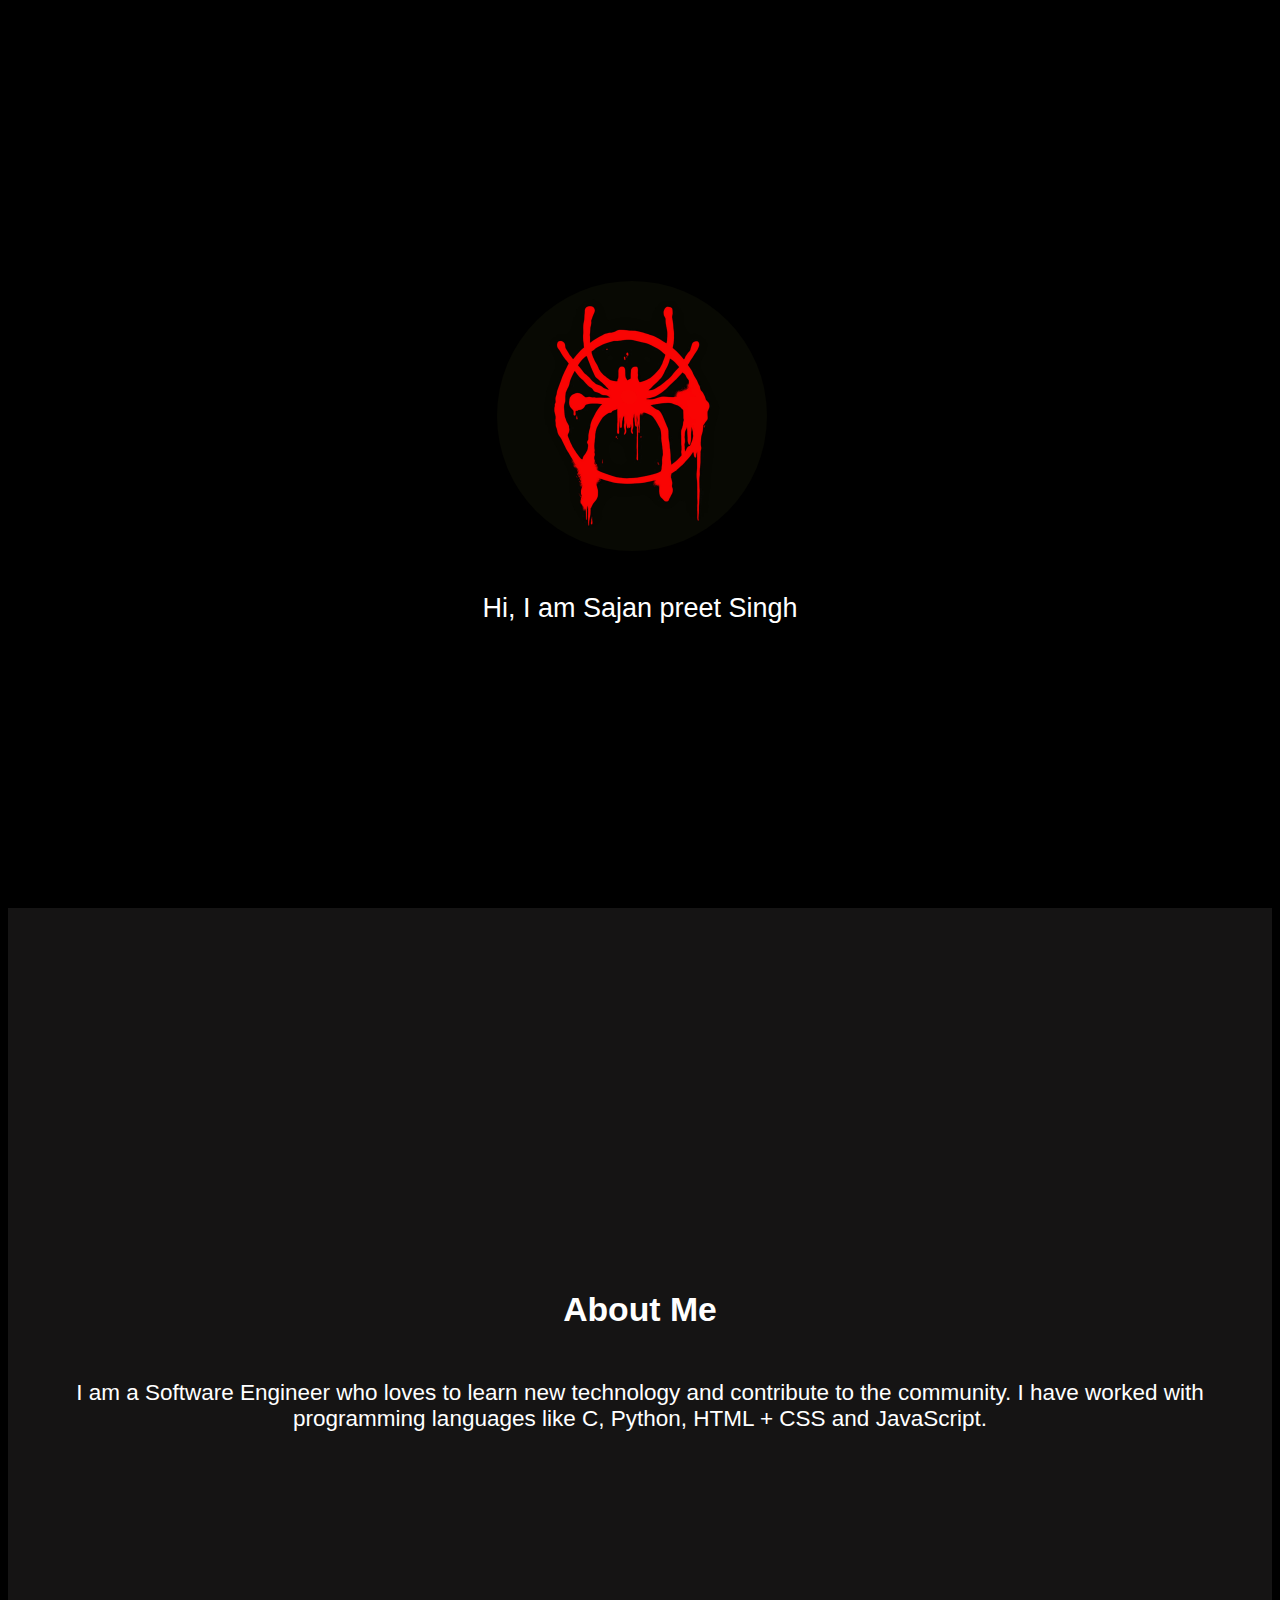
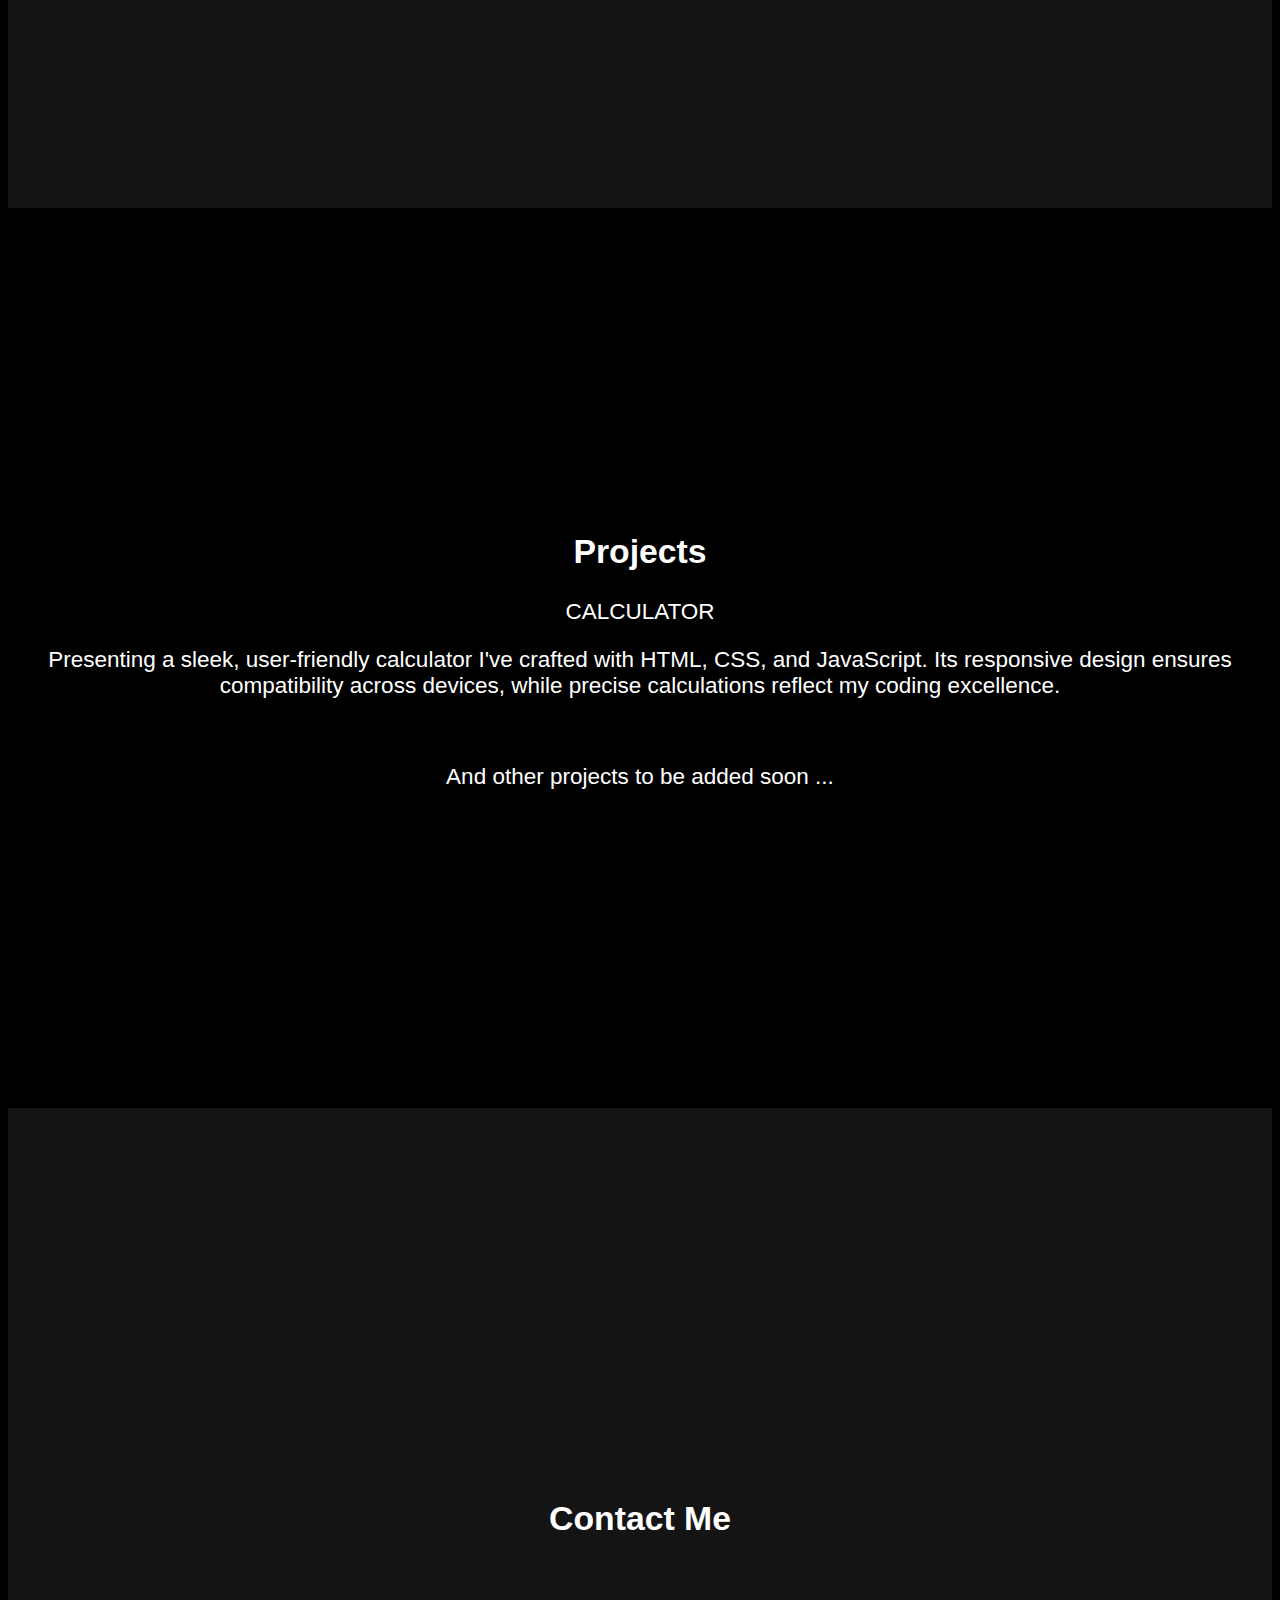
==== Profile/index.html @ 3a6ba6d3 "Profile" ====
<!DOCTYPE html>
<html lang="en">

<head>
    <meta charset="UTF-8">
    <meta name="viewport" content="width=device-width, initial-scale=1.0">
    <link rel="stylesheet" href="style.css">
    <link rel="stylesheet" href="https://cdnjs.cloudflare.com/ajax/libs/font-awesome/6.4.2/css/all.min.css"
        integrity="sha512-z3gLpd7yknf1YoNbCzqRKc4qyor8gaKU1qmn+CShxbuBusANI9QpRohGBreCFkKxLhei6S9CQXFEbbKuqLg0DA=="
        crossorigin="anonymous" referrerpolicy="no-referrer" />
    <title>Luzer</title>
</head>

<body>

    <section>
        <img src="logo.jpg" id="logo" alt="Profile Picture">
        <p id="p1">Hi, I am Sajan preet Singh</p>
    </section>
    <section id="section-2">
        <h2>About Me</h2>
        <p id="p2">
            I am a Software Engineer who loves to learn new technology and contribute to the community.
            I have worked with programming languages like C, Python, HTML + CSS and JavaScript.
        </p>
    </section>
    <section>
        <div>
            <div class="projectsdiv">
                <h2>Projects</h2>
                <div>
                    <div id="pro-1">
                        <p class="midfont">CALCULATOR</p>
                        <p class="smallfont">
                            Presenting a sleek, user-friendly calculator I've crafted with HTML, CSS, and JavaScript.
                            Its responsive design ensures compatibility across devices, while precise calculations
                            reflect
                            my coding excellence.</p>
                        <div class="socialicons">
                            <a href="https://github.com/" target="_blank">
                                <i class="fa-brands fa-github"></i>
                            </a>
                        </div>

                    </div>
                </div>

                <p class="midfont">And other projects to be added soon ...</p>
            </div>
        </div>
    </section>
    <section id="section-4">
        <h2>Contact Me</h2>
        <div class="socials">
            <div class="socialicons" id="s1"><a href="https://www.instagram.com/" target="_blank"><i
                        class="fa-brands fa-instagram"></i></a></div>
            <div class="socialicons" id="s2"><a href="https://www.linkedin.com/" target="_blank"><i
                        class="fa-brands fa-linkedin"></i></a></div>
            <div class="socialicons" id="s3"><a href="https://github.com/" target="_blank"><i
                        class="fa-brands fa-github"></i></a></div>
            <div class="socialicons" id="s4"><a href="https://www.hackerrank.com/" target="_blank"><i
                        class="fa-brands fa-hackerrank"></i></a></div>
        </div>
    </section>
</body>

</html>
---- Profile/style.css ----
html {
    font-family: sans-serif;
    font-size: 2.5vh;
}

body {
    background-color: black;
}


section {
    display: grid;
    place-content: center;
    align-content: center;
    color: white;
    min-height: 100vh;
    width: 100%;
    text-align: center;
}

a{
    color: white;
}

#section-2{
    background-color: rgb(21, 20, 20);
}
#section-4{
    background-color: rgb(21, 20, 20);
}

#logo {
    width: 30vh;
    height: 30vh;
    border-radius: 50%;
    object-fit: cover;
    margin: 15px;

}

#p1 {
    font-size: 3vh;
}

#p2 {
    margin-left: 20px;
    margin-right: 20px;
}

.socials{
    display: grid;
    height:auto;
    width:80%;
    padding-top:30px;
    padding-bottom: 30px;
    
    place-items: center;
}
#s1{
    grid-column: 1;
    grid-row: 1;
}
#s2{
    grid-column: 2;
    grid-row: 1;
}
#s3{
    grid-column: 3;
    grid-row: 1;
}
#s4{
    grid-column: 4;
    grid-row: 1;
}
.socialicons{
    padding-left:10px;
    padding-top: 20px;
    font-size: 6vh;

}
#pro-1{
    margin-top: 25px;
}

.socialicons a:hover{
    color:red;
}
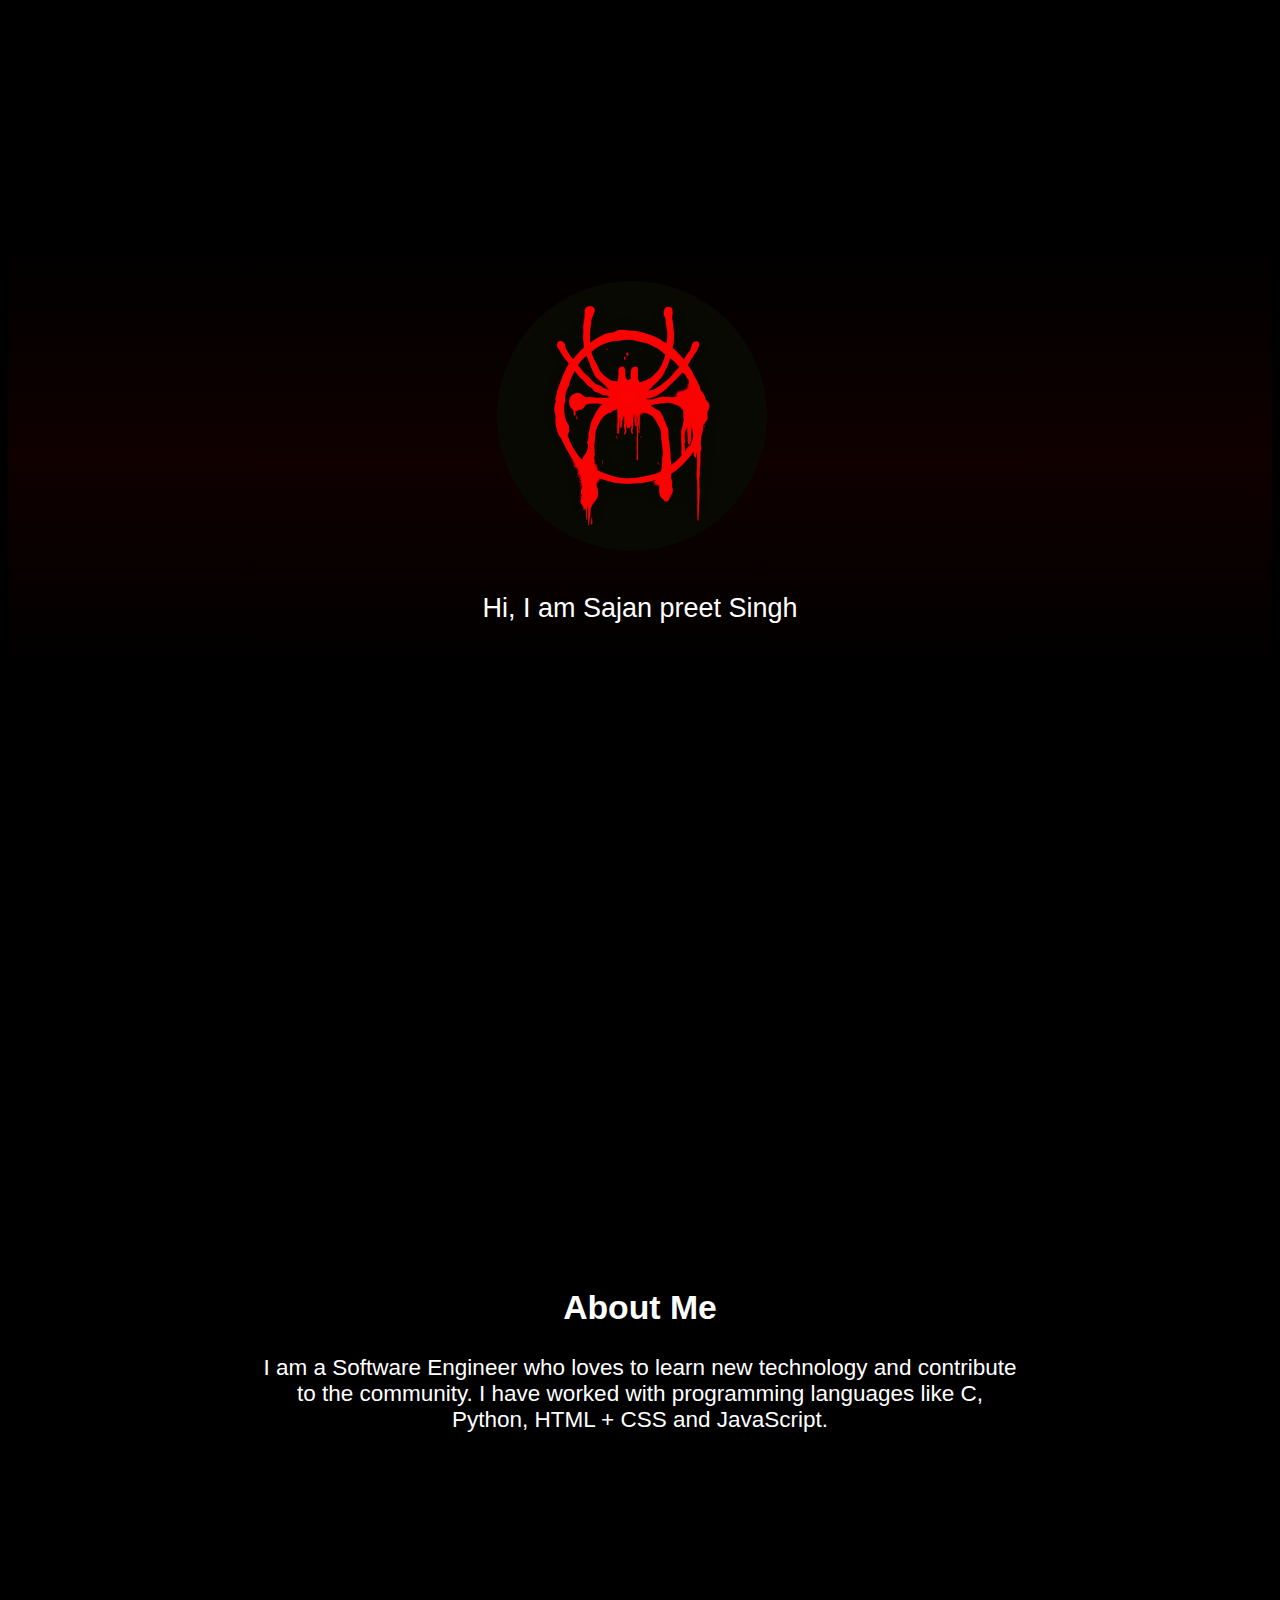
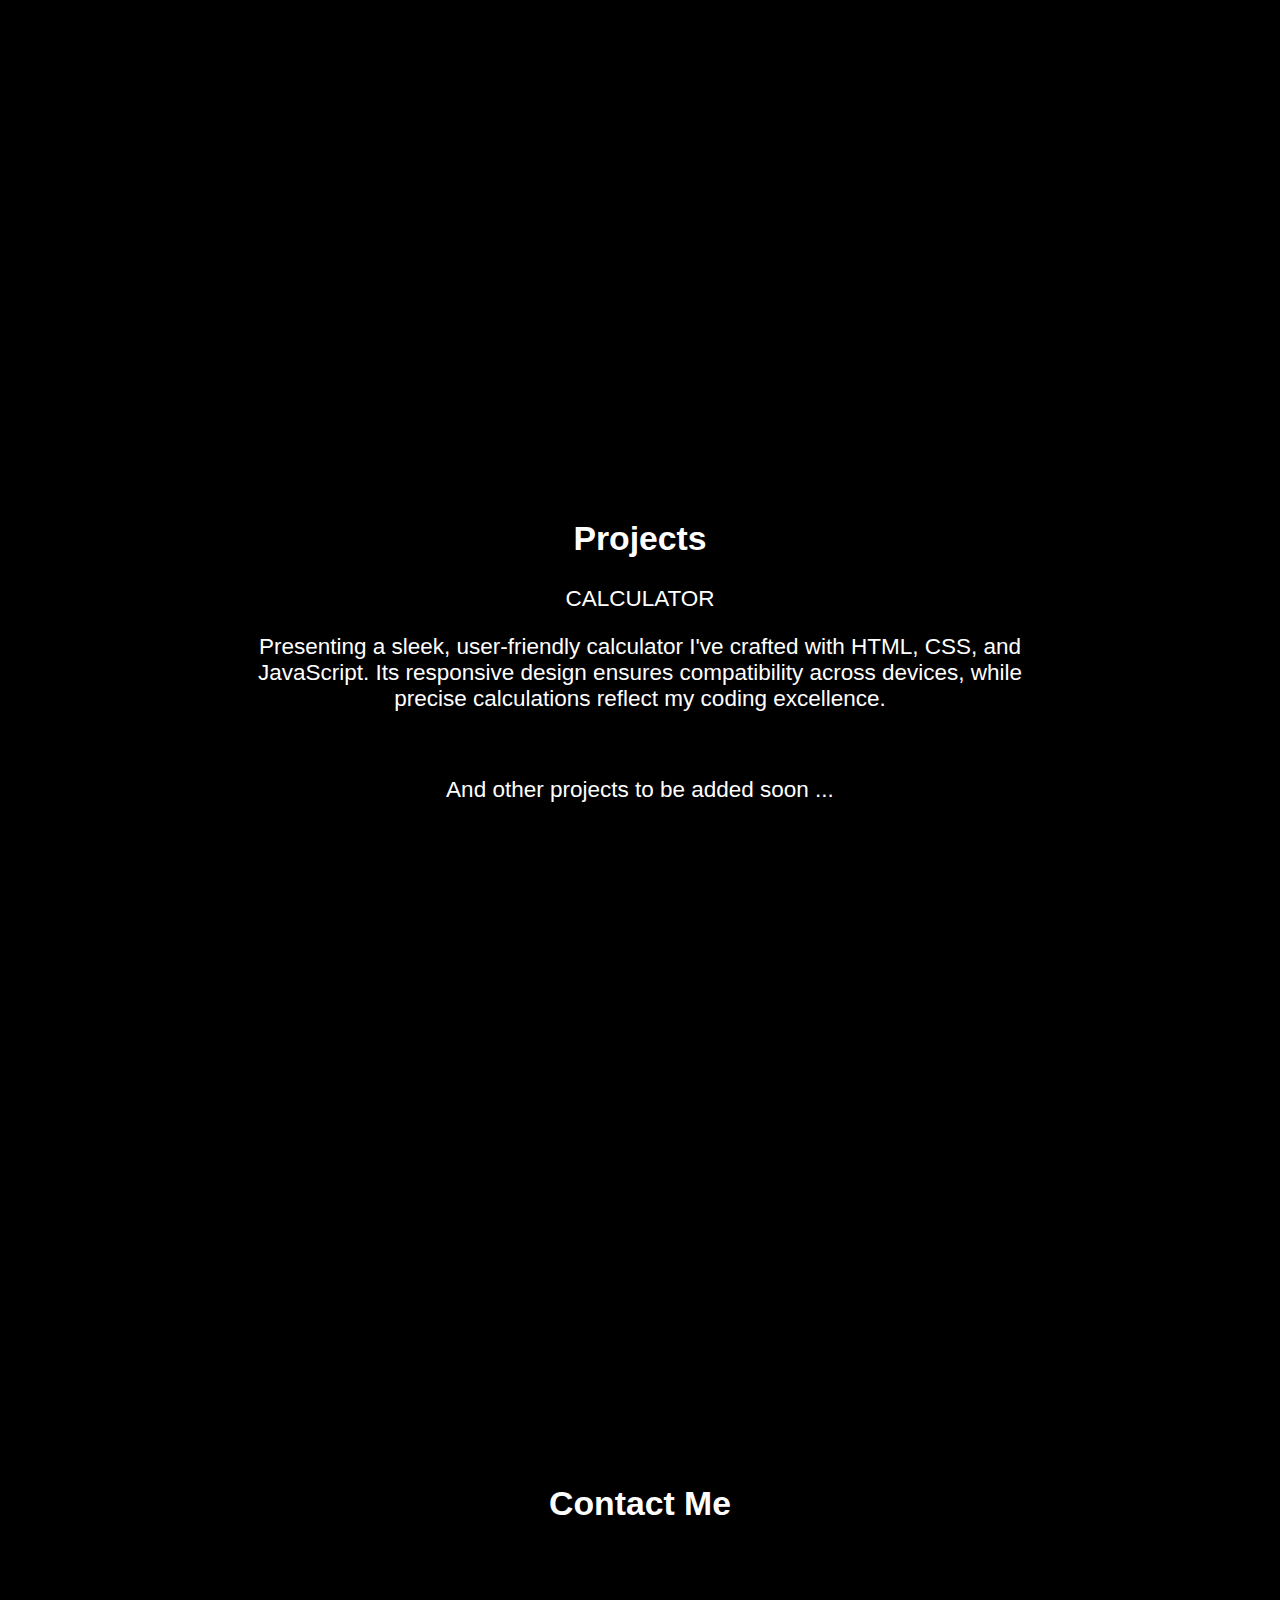
==== commit 9dfaf58b: "profile update" ====
--- a/Profile/index.html
+++ b/Profile/index.html
@@ -12,23 +12,31 @@
 </head>
 
 <body>
-
-    <section>
+    <nav id="navbar">
+        <ul>
+            <li><a href="#alpha"><i class="fa-solid fa-house"></i></a></li>
+            <li><a href="#section-2"><i class="fa-solid fa-user"></i></a></li>
+            <li><a href="#section-3"><i class="fa-solid fa-briefcase"></i></a></li>
+            <li><a href="#section-4"><i class="fa-regular fa-address-card"></i></a></li>
+        </ul>
+    </nav>
+    <section id="alpha">
         <img src="logo.jpg" id="logo" alt="Profile Picture">
         <p id="p1">Hi, I am Sajan preet Singh</p>
     </section>
     <section id="section-2">
+        <div >
         <h2>About Me</h2>
         <p id="p2">
             I am a Software Engineer who loves to learn new technology and contribute to the community.
             I have worked with programming languages like C, Python, HTML + CSS and JavaScript.
         </p>
+        </div>
     </section>
-    <section>
+    <section id="section-3">
         <div>
             <div class="projectsdiv">
                 <h2>Projects</h2>
-                <div>
                     <div id="pro-1">
                         <p class="midfont">CALCULATOR</p>
                         <p class="smallfont">
@@ -37,15 +45,12 @@
                             reflect
                             my coding excellence.</p>
                         <div class="socialicons">
-                            <a href="https://github.com/" target="_blank">
+                            <a href="https://github.com" target="_blank">
                                 <i class="fa-brands fa-github"></i>
                             </a>
                         </div>
-
+                        <p class="midfont">And other projects to be added soon ...</p>
                     </div>
-                </div>
-
-                <p class="midfont">And other projects to be added soon ...</p>
             </div>
         </div>
     </section>
@@ -56,7 +61,7 @@
                         class="fa-brands fa-instagram"></i></a></div>
             <div class="socialicons" id="s2"><a href="https://www.linkedin.com/" target="_blank"><i
                         class="fa-brands fa-linkedin"></i></a></div>
-            <div class="socialicons" id="s3"><a href="https://github.com/" target="_blank"><i
+            <div class="socialicons" id="s3"><a href="https://github.com/lu-z-er" target="_blank"><i
                         class="fa-brands fa-github"></i></a></div>
             <div class="socialicons" id="s4"><a href="https://www.hackerrank.com/" target="_blank"><i
                         class="fa-brands fa-hackerrank"></i></a></div>
--- a/Profile/style.css
+++ b/Profile/style.css
@@ -16,19 +16,40 @@
     min-height: 100vh;
     width: 100%;
     text-align: center;
+    border-radius: 5px;
 }
 
 a{
     color: white;
 }
-
+#navbar{
+    position: fixed;
+    color: aliceblue;
+    top: 92vh;
+    left: 0%;
+}
+#navbar ul{
+    display: flex;
+    list-style: none;
+    padding-left: 30%;
+    
+}
+#navbar li{
+    margin-right: 40%;
+    font-size: 1.1rem;
+}
+#navbar a:hover{
+    color: red;
+}
 #section-2{
-    background-color: rgb(21, 20, 20);
+    background: black
 }
-#section-4{
-    background-color: rgb(21, 20, 20);
+#section-3{
+    background: black
 }
-
+#alpha{
+    background: linear-gradient( to top,black,black, rgba(116, 1, 1, 0.137),black,black);
+}
 #logo {
     width: 30vh;
     height: 30vh;
@@ -37,7 +58,12 @@
     margin: 15px;
 
 }
-
+#section-2 p{
+    width: 60vw;
+}
+#section-3 p{
+    width: 60vw;
+}
 #p1 {
     font-size: 3vh;
 }
@@ -76,7 +102,7 @@
     padding-left:10px;
     padding-top: 20px;
     font-size: 6vh;
-
+    margin: 15px;
 }
 #pro-1{
     margin-top: 25px;
